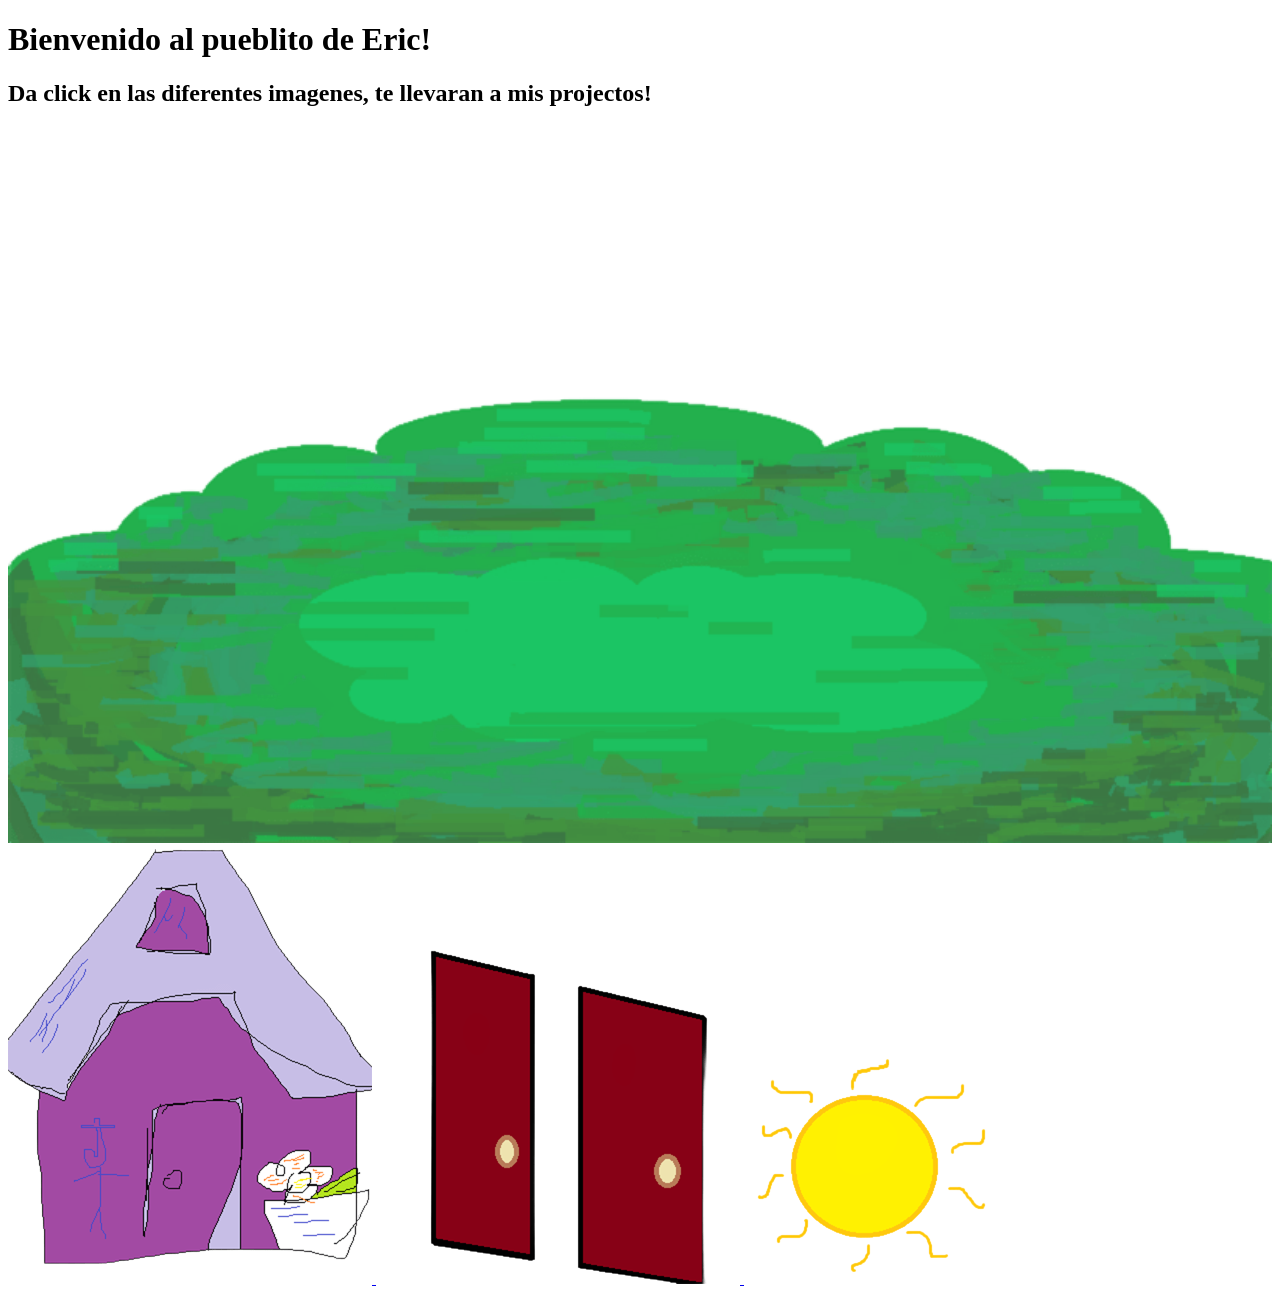
==== docs/index.html @ d5cfe178 "primer commit no c" ====
<!DOCTYPE html>
<html lang="en">
<head>
    <meta charset="UTF-8">
    <meta name="viewport" content="width=device-width, initial-scale=1.0">
    <title>projects!! :D</title>
    <link rel="stylesheet" href="ourstyles.css">
</head>
<body>

<h1>Bienvenido al pueblito de Eric!</h1>
<h2>Da click en las diferentes imagenes, te llevaran a mis projectos!</h2>

<div class="suelo">
    <img src="bocetos-usar-despues/suelo.png" style="display: block; width: 100%;"></img>
</div>

<a href="fallingletters/letters.html"> <img class="mxshouse" src="bocetos-usar-despues/mx-ts-house.png"></img> </a> 

<a href="doorgame/start.html">
    <img class="doors" src="bocetos-usar-despues/doors.png"></img>
</a>

<a href="webpage.html">
    <img class="sun" src="bocetos-usar-despues/sunnyday.png"></img>
</a>

</body>
</html>
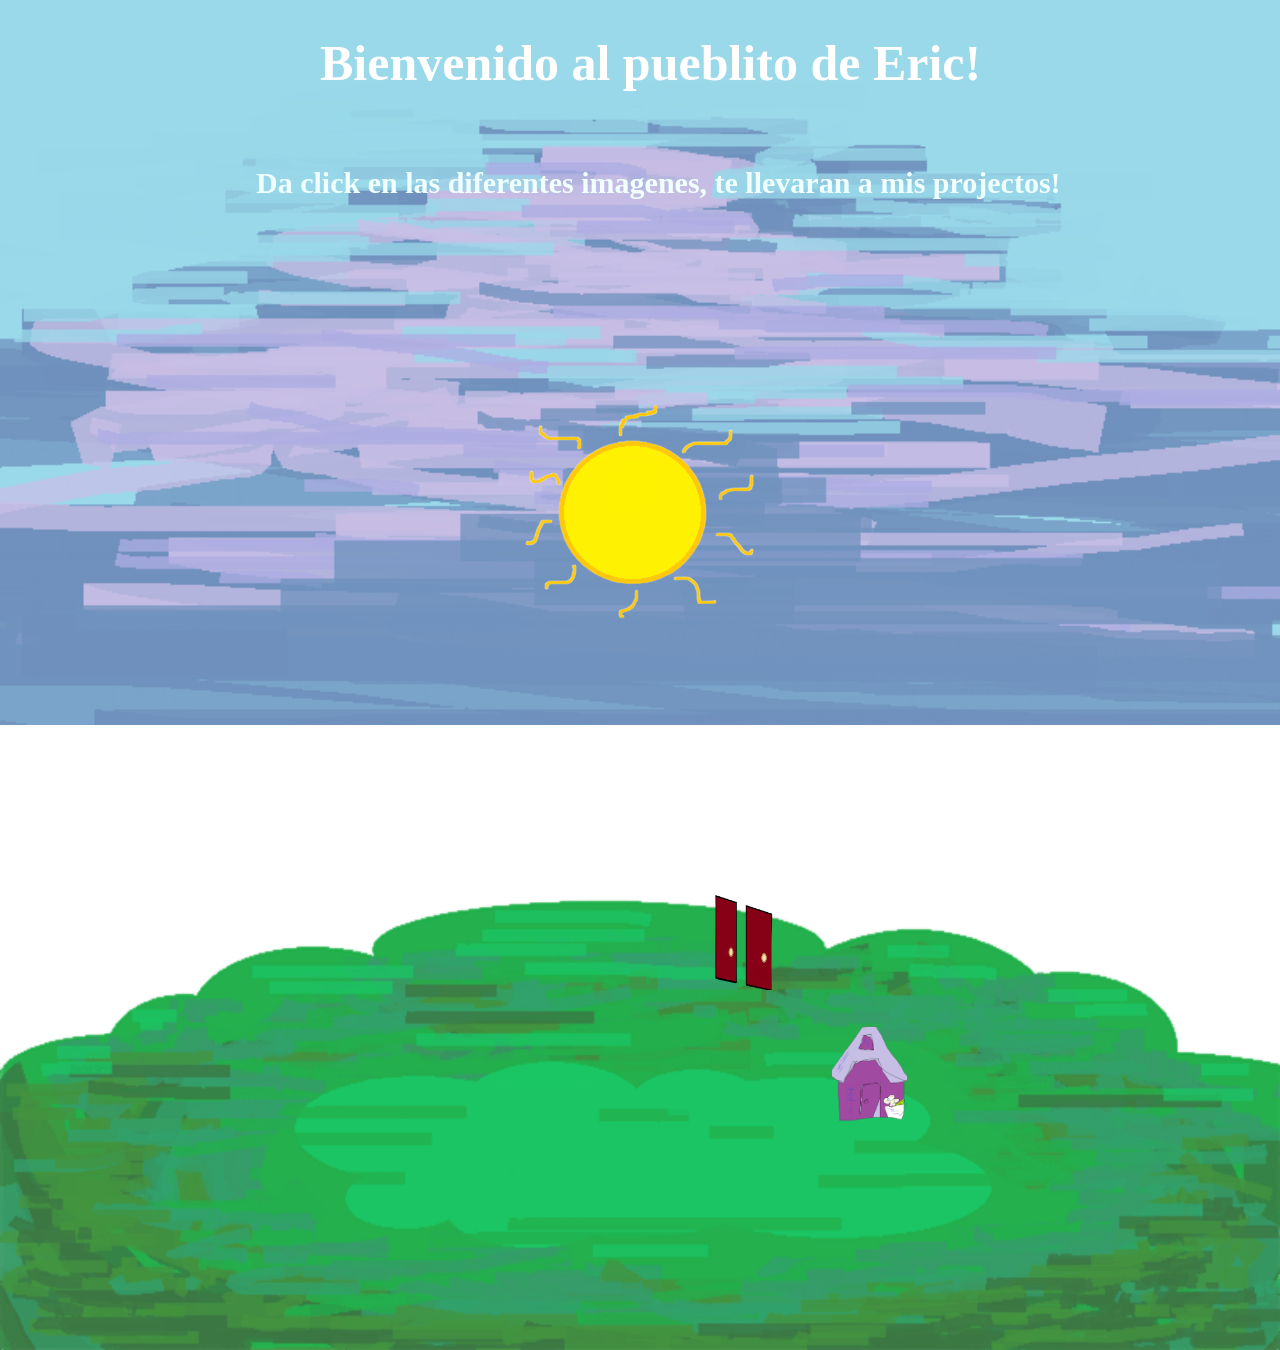
==== commit 79d9809f: "Update index.html arregle el cosito del cosito (creo)" ====
--- a/docs/index.html
+++ b/docs/index.html
@@ -4,7 +4,7 @@
     <meta charset="UTF-8">
     <meta name="viewport" content="width=device-width, initial-scale=1.0">
     <title>projects!! :D</title>
-    <link rel="stylesheet" href="ourstyles.css">
+    <link rel="stylesheet" href="styles.css">
 </head>
 <body>
 
@@ -15,7 +15,7 @@
     <img src="bocetos-usar-despues/suelo.png" style="display: block; width: 100%;"></img>
 </div>
 
-<a href="fallingletters/letters.html"> <img class="mxshouse" src="bocetos-usar-despues/mx-ts-house.png"></img> </a> 
+<a href="mxtshouse/theirhouse.html"> <img class="mxshouse" src="bocetos-usar-despues/mx-ts-house.png"></img> </a> 
 
 <a href="doorgame/start.html">
     <img class="doors" src="bocetos-usar-despues/doors.png"></img>
@@ -26,4 +26,5 @@
 </a>
 
 </body>
-</html>+
+</html>
--- a/docs/styles.css
+++ b/docs/styles.css
@@ -0,0 +1,56 @@
+body {
+background-image: url(bocetos-usar-despues/cielo.png);
+background-repeat: no-repeat;
+background-size: 100%;
+margin: 0px;
+
+}
+
+h1 {
+color: white;
+font-size: 50px;
+position: absolute;
+left: 25vw;
+
+}
+
+h2 {
+color: azure;
+font-size: 30px;
+position: absolute;
+left: 20vw;
+bottom: 75vh;
+
+}
+
+.suelo {
+width: 100vw;
+position: absolute; 
+bottom: -50vh;
+overflow: hidden;
+}
+
+.mxshouse {
+position: absolute;
+bottom: -25vh;
+height: 100px;
+width: 75px;
+left:65vw;
+
+}
+
+.doors {
+position: absolute;
+bottom: -10vh;
+height: 100px;
+width: 75px;
+left: 55vw;
+
+}
+
+.sun {
+position: absolute;
+bottom: 30vh;
+left: 40vw;
+
+}
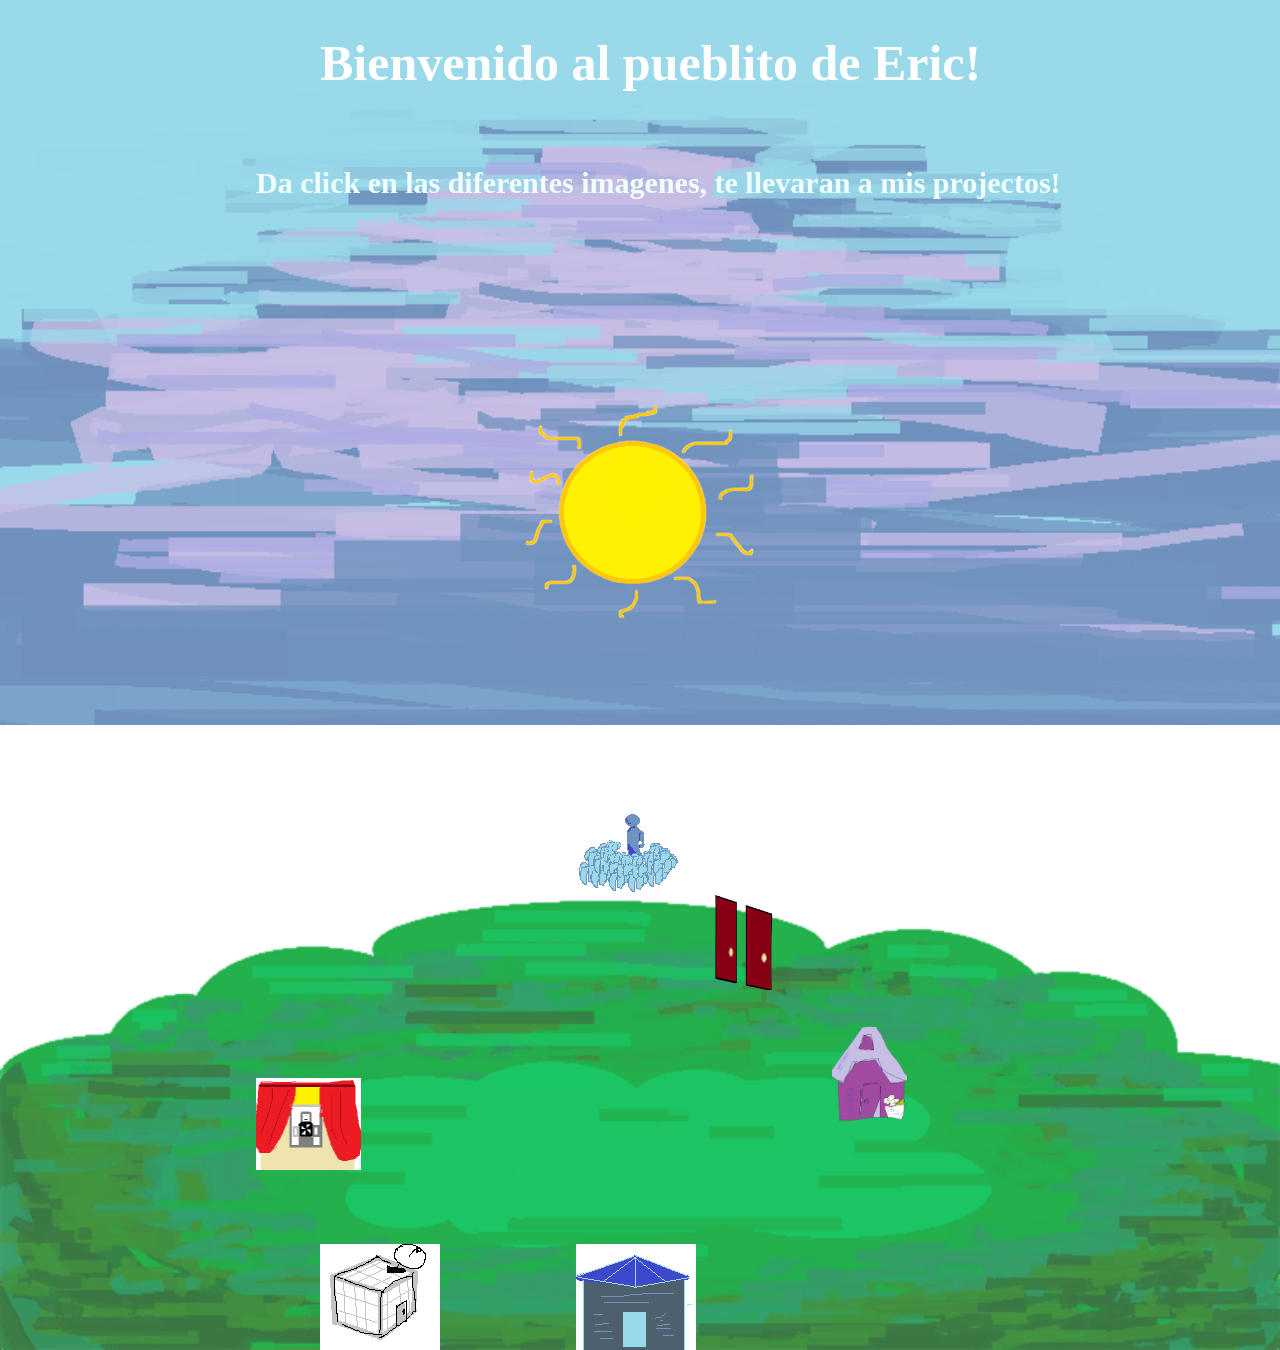
==== commit e4066a31: "uhhhhh cambie eso yyyy eso yyy tmb eso,ya" ====
--- a/docs/index.html
+++ b/docs/index.html
@@ -25,6 +25,22 @@
     <img class="sun" src="bocetos-usar-despues/sunnyday.png"></img>
 </a>
 
+<a href="arthall/art-hall.html">
+    <img class="arthall" src="bocetos-usar-despues/arthall.png"></img>
+</a>
+
+<a href="thetestingplace/testing.html">
+    <img src="bocetos-usar-despues/lab.png" class="thelab"></img>
+</a>
+
+<a href="mipresentacion/mipresentacion.html">
+    <img class="garden" src="bocetos-usar-despues/presentation.png"></img>
+</a>
+
+<a href="tucasita/casa.html">
+    <img class="home" src="bocetos-usar-despues/puppetshouse.png"></img>
+</a>
+
 </body>
 
 </html>
--- a/docs/styles.css
+++ b/docs/styles.css
@@ -53,4 +53,31 @@
 bottom: 30vh;
 left: 40vw;
 
+}
+
+.arthall {
+position: absolute;
+bottom: -30vh;
+left: 20vw;
+width: 105px;
+height: 92px;
+
+}
+
+.thelab {
+    position: absolute;
+    bottom: -50vh;
+    left: 25vw;
+}
+
+.garden {
+    position: absolute;
+    bottom: 0vh;
+    left: 45vw
+}
+
+.home {
+    position: absolute;
+    bottom: -50vh;
+    left: 45vw;
 }
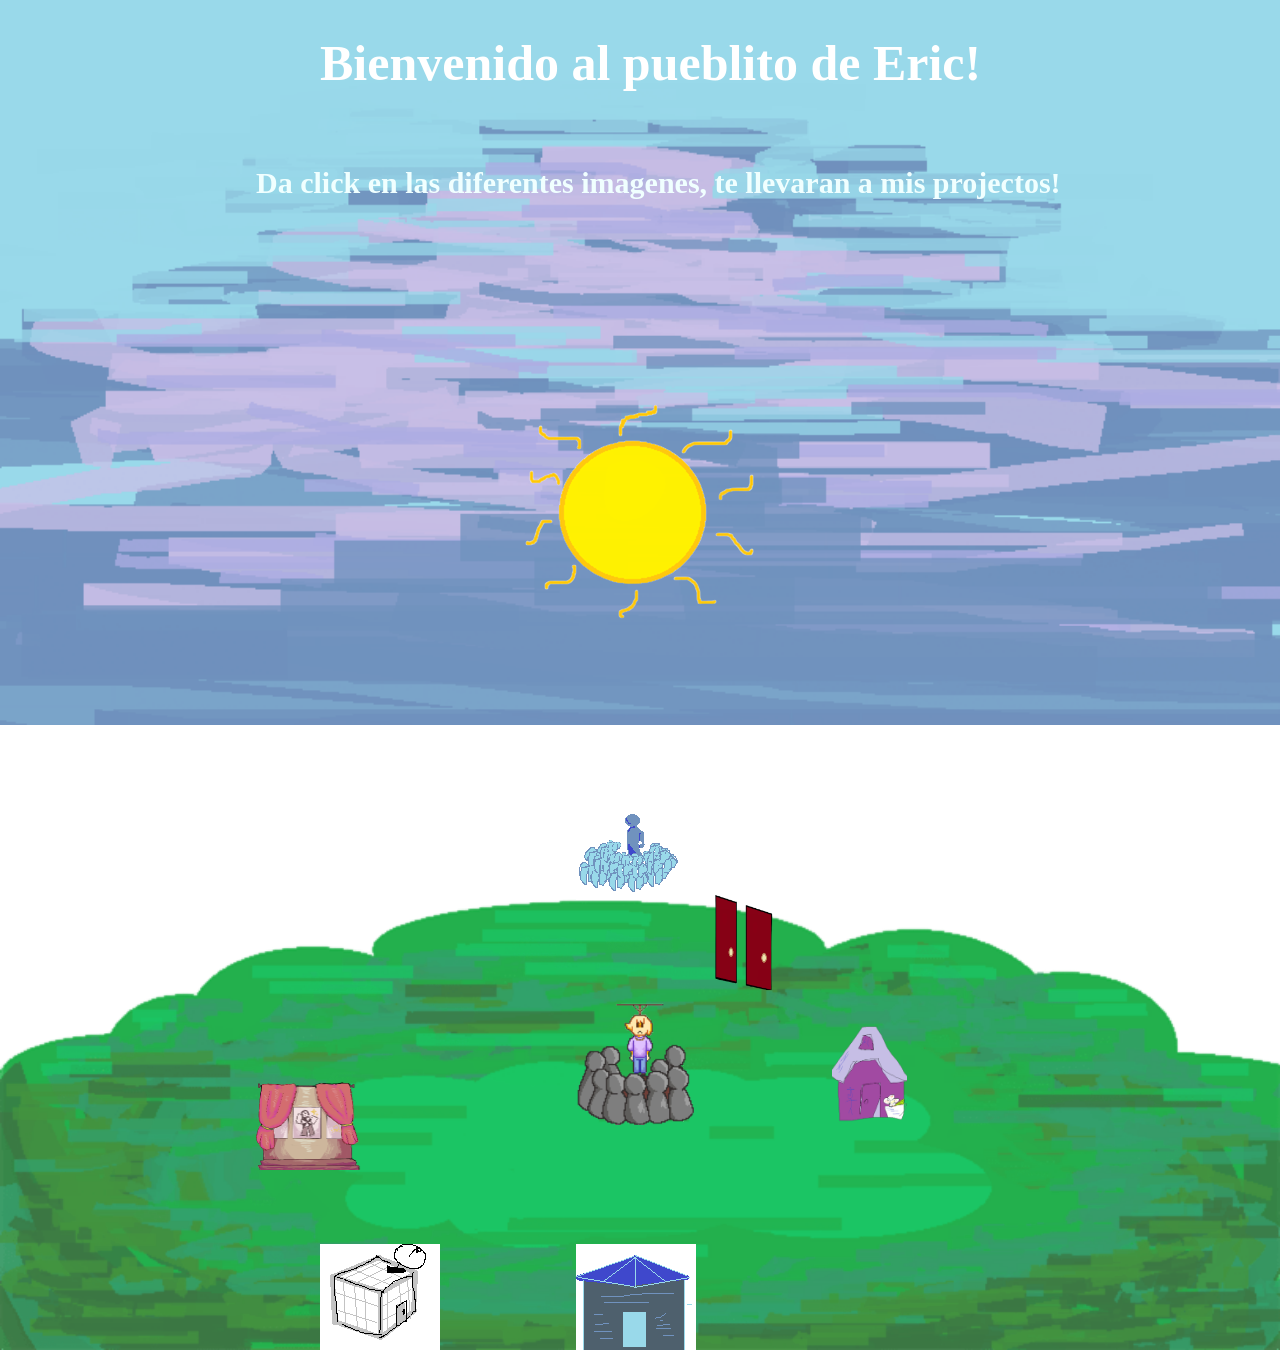
==== commit 569174c2: "cambie eso yyy eso, ta" ====
--- a/docs/index.html
+++ b/docs/index.html
@@ -41,6 +41,10 @@
     <img class="home" src="bocetos-usar-despues/puppetshouse.png"></img>
 </a>
 
+<a href="ahorcado/ahorcado.html">
+    <img src="bocetos-usar-despues/ahorcado.png" class="ahorcado"></img>
+</a>
+
 </body>
 
 </html>
--- a/docs/styles.css
+++ b/docs/styles.css
@@ -80,4 +80,12 @@
     position: absolute;
     bottom: -50vh;
     left: 45vw;
+}
+
+.ahorcado {
+    position: absolute;
+    bottom: -25vh;  
+    left: 45vw;
+    width: 125px;
+    height: 125px;
 }
